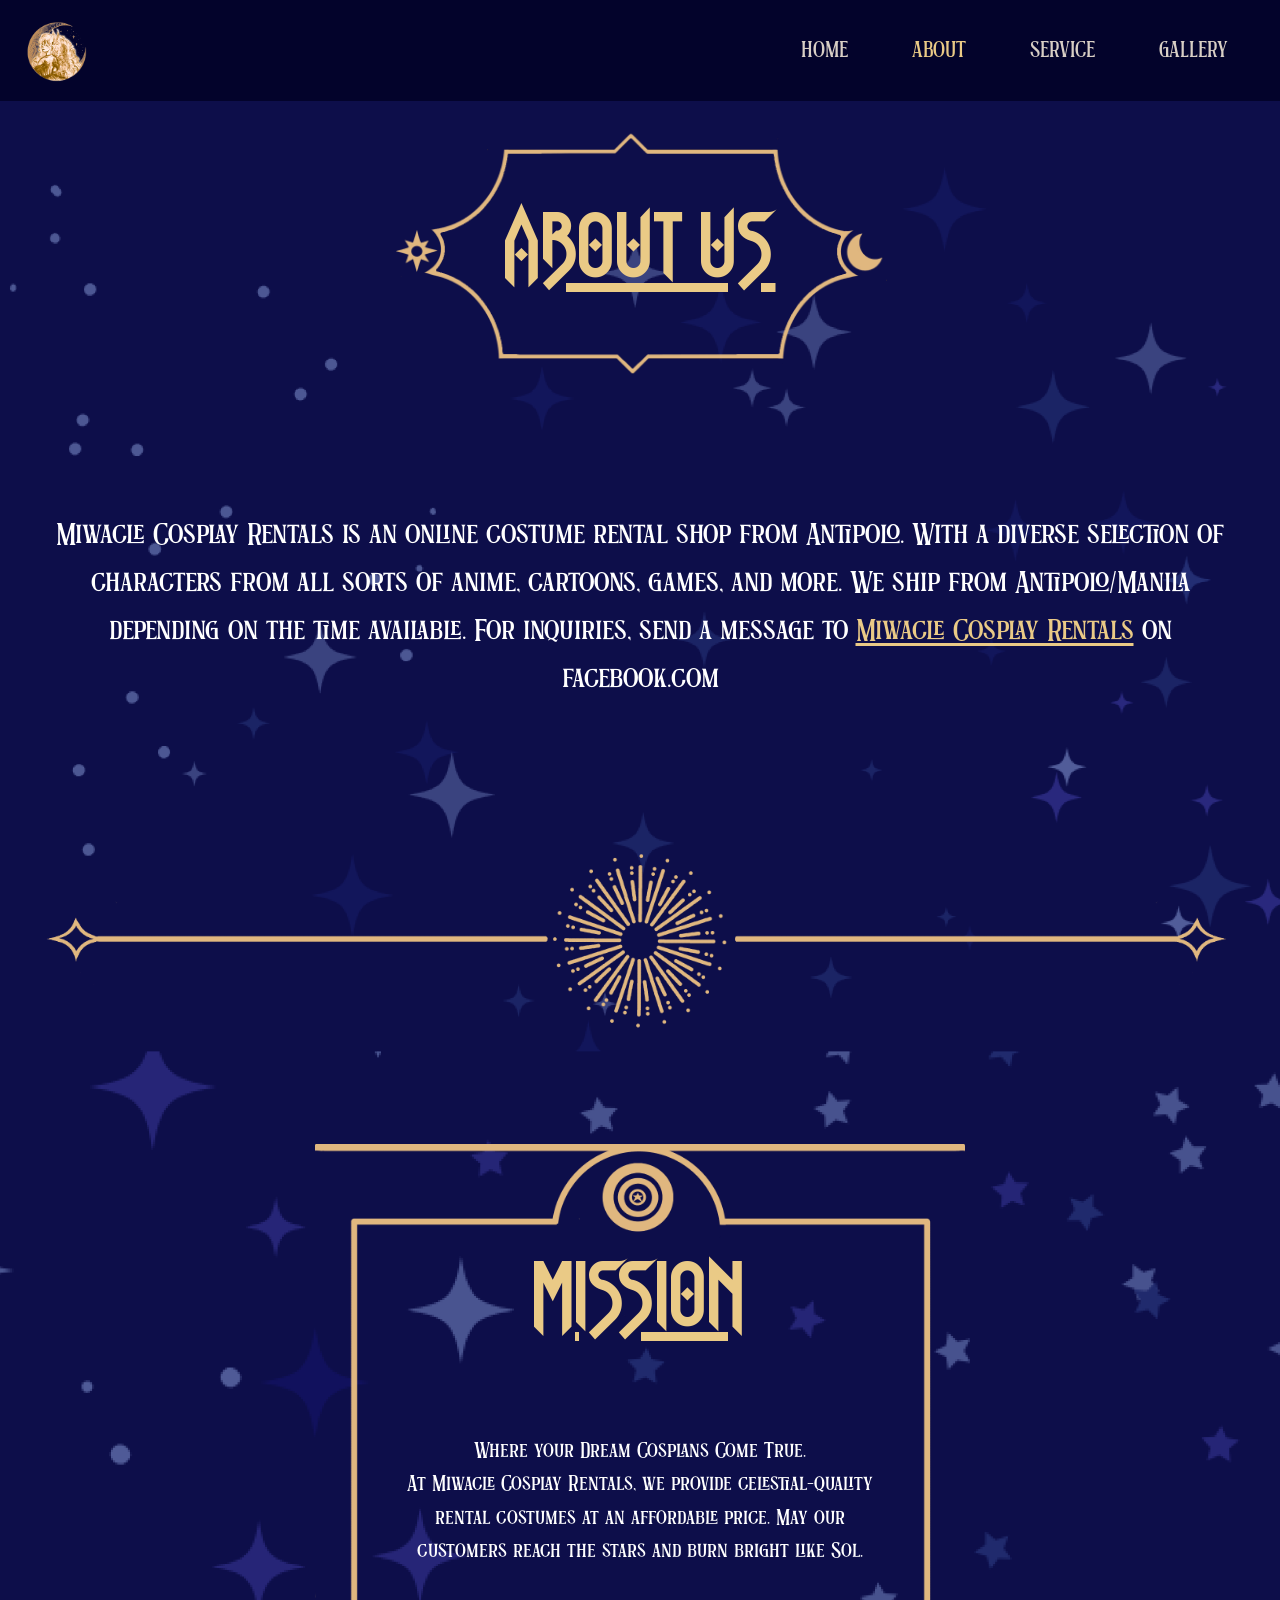
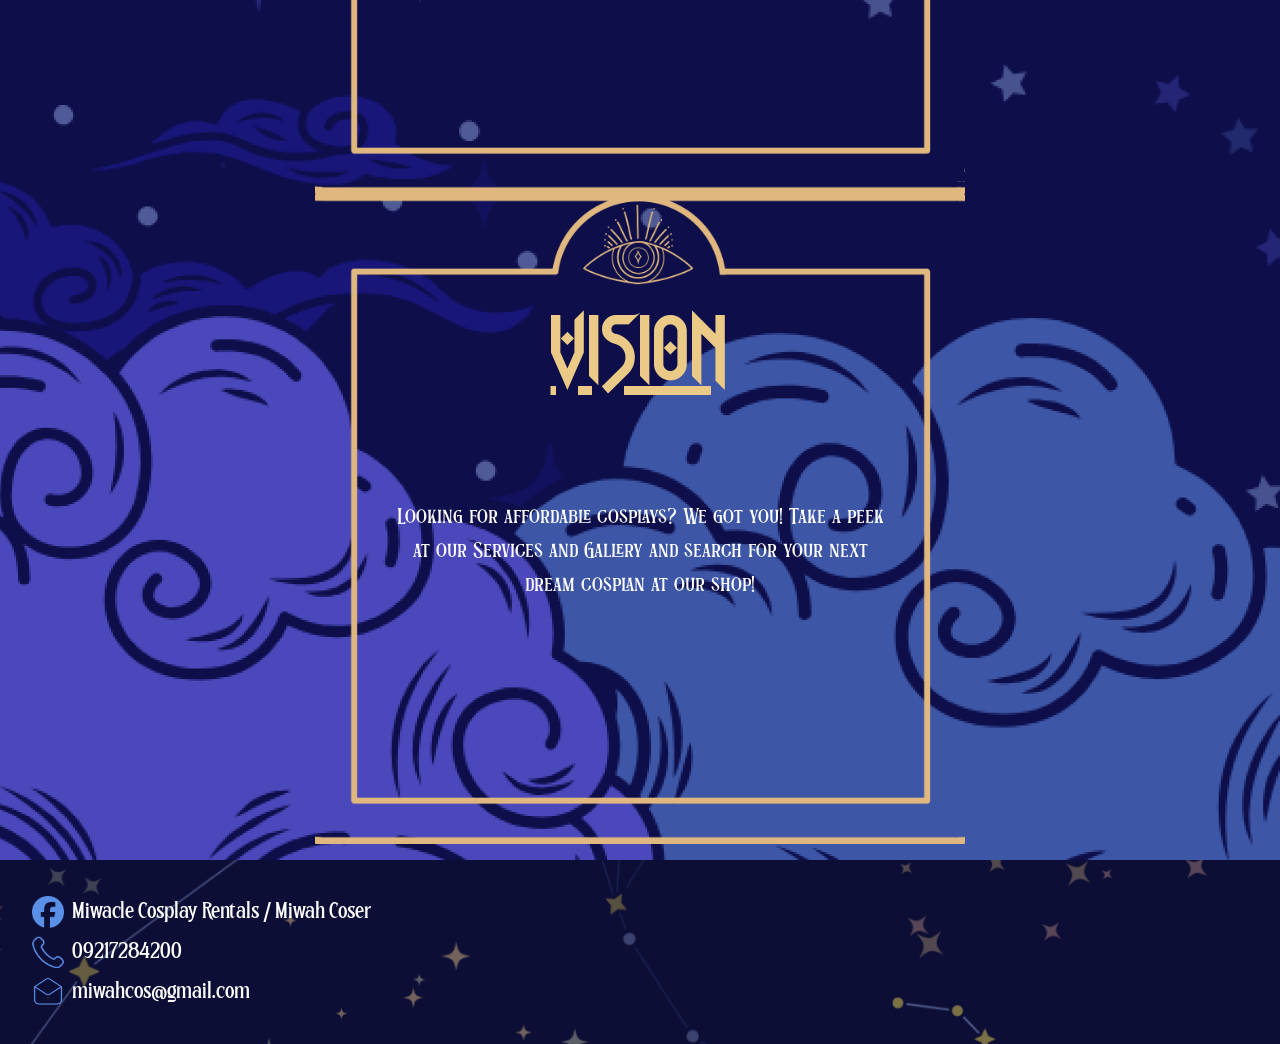
==== about.html @ 1b362990 "a" ====
<!DOCTYPE html>
<html lang="en">
  <head>
    <meta charset="UTF-8" />
    <meta name="viewport" content="width=device-width, initial-scale=1.0" />
    <title>Miwacle Cosplay Rental</title>
    <link
      href="https://cdn.jsdelivr.net/npm/bootstrap@5.0.2/dist/css/bootstrap.min.css"
      rel="stylesheet"
      integrity="sha384-EVSTQN3/azprG1Anm3QDgpJLIm9Nao0Yz1ztcQTwFspd3yD65VohhpuuCOmLASjC"
      crossorigin="anonymous"
    />
    <link href="aboutStyles.css" rel="stylesheet" />
    <link
      rel="icon"
      href="images/PROFILE LOGO-GOLD.png"
      type="image/icon type"
    />
    <link href="aboutStyles.css" rel="stylesheet" />
  </head>
  <body>

    <!-- nav -->
    <nav
      class="navbar navbar-dark sticky-top nav-white navbar-expand-sm bg-dark-blue mt-0"
    >
      <div class="container-fluid mx-2">
        <a href="home.html" class="navbar-brand"
          ><img
            src="images/PROFILE LOGO-GOLD.png"
            alt="Miwacle-Gold-Logo"
            id="logo"
        /></a>
        <button
          type="button"
          data-bs-toggle="collapse"
          data-bs-target="#navbarNav"
          class="navbar-toggler"
          aria-controls="navbarNav"
          aria-expanded="false"
          aria-label="Toggle navigation"
        >
          <span class="navbar-toggler-icon"></span>
        </button>
        <div
          class="collapse navbar-collapse justify-content-end"
          id="navbarNav"
        >
          <ul class="navbar-nav align-items-center">
            <li class="nav-item mx-4">
              <a href="home.html" class="nav-link">HOME</a>
            </li>
            <li class="nav-item mx-4">
              <a href="#" class="nav-link text-color-gold-yellow">ABOUT</a>
            </li>
            <li class="nav-item mx-4">
              <a href="services.html" class="nav-link">SERVICE</a>
            </li>
            <li class="nav-item mx-4">
              <a href="gallery.html" class="nav-link">GALLERY</a>
            </li>
          </ul>
        </div>
      </div>
    </nav>

    <!-- Header -->
    <!-- ABOUT US AND SERVICES -->
    <div
      class="container-fluid d-flex justify-content-center align-items-center mb-5 extra-margin-bottom"
      >
      <img
        src="images/MIWACLE-CONTAINER.png"
        alt="Miwacle Services Header
      Frame"
        class="position-absolute"
        id="headerFrame"
      />
      <h1 class="text-center text-decoration-underline text-color-gold-yellow">
        About Us
      </h1>
    </div>
      <br /><br /><br />

      <!-- ABOUT US INFO -->
      <div 
        class="fs-2 text-center text-color-white m-5"
        id="aboutUsText"
      >
          Miwacle Cosplay Rentals is an online costume rental shop from Antipolo. With a diverse selection of characters from all sorts 
          of anime, cartoons, games, and more. We ship from Antipolo/Manila depending on the time available. For inquiries, send a message 
          to <a href="https://web.facebook.com/people/Miwacle-Cosplay-Rentals/61555627856739/?_rdc=1&_rdr" class="text-color-gold-yellow">Miwacle Cosplay Rentals</a> on facebook.com
      </div>

      <!-- ABOUT LINE -->
      <div class="container-fluid text-center">
        <img src="images/ABOUT_LINE.png" class="img-fluid">
      </div>

    <!-- ABOUT US AND SERVICES -->
    <div
      class="container-fluid d-flex flex-wrap justify-content-center"
      id="pagesContainer"
    >
      <div
        class="flex-column justify-content-center align-items-center"
        id="Mission"
      >
        <h1>Mission</h1>
        <p class="mx-auto w-75">
          Where your Dream Cosplans Come True.
          <br />
          At Miwacle Cosplay Rentals, we provide celestial-quality rental
          costumes at an affordable price. May our customers reach the stars and
          burn bright like Sol.
        </p>
      </div>
      <div
        class="flex-column justify-content-center align-items-center"
        id="Vision"
      >
        <h1 class="mb-0">Vision</h1>
        <p class="mx-auto w-75">
          Looking for affordable cosplays? We got you! Take a peek at our
          Services and Gallery and search for your next dream cosplan at our
          shop!
        </p>
      </div>
    </div>

      <!-- ABOUT US AND SERVICES
      <div
        class="container-fluid d-flex flex-wrap justify-content-center"
        id="pagesContainer"
      >
        <div
          class="flex-column justify-content-center align-items-center"
          id="AboutUs"
        >
          <h1>About Us</h1>
          <p class="mx-auto w-75">
            Lorem ipsum dolor sit, amet consectetur adipisicing elit. Architecto
            nihil commodi ipsum, expedita, quos consequuntur qui quibusdam numquam
            beatae tempore illo sed cupiditate enim quis maxime, magnam ratione!
            Debitis, natus.
          </p>

        </div>

        <div
          class="flex-column justify-content-center align-items-center"
          id="Services"
        >
          <h1 class="mb-0">Services</h1>
          <p class="mx-auto w-75">
            Lorem ipsum dolor sit, amet consectetur adipisicing elit. Architecto
            nihil commodi ipsum, expedita, quos consequuntur qui quibusdam numquam
            beatae tempore illo sed cupiditate enim quis maxime, magnam ratione!
            Debitis, natus.
          </p>
        </div>
      </div>
        
        <img 
          src="images/MISSION.png" 
          alt="Vision Frame"
          class="position-relative"
          id="aboutUsFrame">
        
      </div> -->
      
      <!-- FOOTER -->
    <div
    class="container-fluid position-relative sticky-bottom bg-primary mb-0"
    id="footer"
    >
      <div class="d-flex flex-column">
        <div>
          <img src="images/facebookIcon.png" class="icon me-2 my-1" />Miwacle
          Cosplay Rentals / Miwah Coser
        </div>
        <div>
          <img src="images/phoneIcon.png" class="icon me-2 my-1" />09217284200
        </div>
        <div>
          <img
            src="images/emailIcon.png"
            class="icon me-2 my-1"
          />miwahcos@gmail.com
        </div>
      </div>
  </div>
    <script
      src="https://cdn.jsdelivr.net/npm/bootstrap@5.0.2/dist/js/bootstrap.bundle.min.js"
      integrity="sha384-MrcW6ZMFYlzcLA8Nl+NtUVF0sA7MsXsP1UyJoMp4YLEuNSfAP+JcXn/tWtIaxVXM"
      crossorigin="anonymous"
    ></script>
    <script
      src="https://cdn.jsdelivr.net/npm/@popperjs/core@2.9.2/dist/umd/popper.min.js"
      integrity="sha384-IQsoLXl5PILFhosVNubq5LC7Qb9DXgDA9i+tQ8Zj3iwWAwPtgFTxbJ8NT4GN1R8p"
      crossorigin="anonymous"
    ></script>
    <script
      src="https://cdn.jsdelivr.net/npm/bootstrap@5.0.2/dist/js/bootstrap.min.js"
      integrity="sha384-cVKIPhGWiC2Al4u+LWgxfKTRIcfu0JTxR+EQDz/bgldoEyl4H0zUF0QKbrJ0EcQF"
      crossorigin="anonymous"
    ></script>
    <script src="servicesScript.js"></script>
  </body>
</html>
---- aboutStyles.css ----
/* 
https://rhodesmill.org/brandon/2011/concentric-css/
-=CONCENTRIC CSS=-
{
    display: ;    // Where and how the box is placed
    position: ;
    float: ;
    clear: ;

    visibility: ;  // Can the box be seen?
    opacity: ;
    z-index: ;

    margin: ;     // Layers of the box model
    outline: ;
    border: ;
    background: ;
    padding: ;

    width: ;      // Content dimensions and scrollbars
    height: ;
    overflow: ;

    color: ;      // Text
    text: ;
    font: ;
}
*/

@font-face {
  font-family: laSignora;
  src: url(fonts/LaSignora-DemoVersion-Regular.otf);
}

@font-face {
  font-family: theBlowar;
  src: url(fonts/TheBlowarRegular-d91mZ.ttf);
}

@font-face {
  font-family: bismark;
  src: url(fonts/Bismarck.otf);
}

:root {
  --dark-blue: #03032b;
  --darker-white: #d8cfc5;
  --gold-yellow: #eaca86;
}

* {
  font-family: "laSignora";
  color: white;
}

body {
  background-image: url("images/MIWACLE-BACKGROUND.png");
  background-size: cover;
  font-size: 1.4rem;
}

h1 {
  font-size: 6rem;
  font-family: "bismark";
  color: var(--gold-yellow);
  text-decoration-line: underline;
}

/* TEXT AND BACKGROUND COLOR */
.bg-dark-blue {
  background-color: #03032b !important;
}

.bg-semi-transparent-white {
  background-color: hsla(235, 62%, 31%, 0.25) !important;
}

.text-color-specialYellow {
  color: #eaca86 !important;
}

.text-color-yellow {
  color: #cf920f !important;
}

.text-color-gold-yellow {
  color: var(--gold-yellow) !important;
}


/* REUSABLE */
.py-6 {
  padding-top: 6rem !important;
  padding-bottom: 6rem !important;
}

/* BUTTONS */
.linkButton {
  border: 2px solid var(--gold-yellow);
  border-radius: 10px;
  background-color: var(--dark-blue);
  padding: 0.25rem 1rem;
  transition: transform 0.25s ease-in-out, padding 0.1s, font-size 0.25s ease-in-out;
  display: inline;
}

.linkButton:hover {
  transform: scale(1.1); 
  padding: 0.25rem 1rem; 
  font-size: 1.6rem;
  color: #eaca86;
}

/* NAV CLASSES AND IDS*/
#logo {
  width: 75px;
  height: 75px;
}

.nav-link {
  color: #d8cfc5; 
  transition: color 0.25s ease, transform 0.25s ease, font-size 0.25s ease;
}

.nav-link:hover {
  color: var(--gold-yellow) !important;
  transform: scale(1.1);    
  position: inherit;  
  font-size: 1.6rem;
  transform: scale(1.1);
  transform-origin: center;
}

.nav-item a {
  color: #d8cfc5;
}

nav {
  margin-bottom: 10vh;
}

/* HEADER FRAME */
#headerFrame {
  width: 494.4px;
  height: 251.52px;
}


/* PROMO RENT FRAME AND OR CAROUSEL */
#promoFrame {
  width: 580.8px;
  height: 580.8px;
}

#promoFrame + img {
  width: 448.8px;
  height: 448.8px;
}

.carousel-inner {
  width: 448.8px;
  height: 448.8px;
}

.carousel-item > img {
  width: 448.8px;
  height: 448.8px;
  object-fit: cover;
}

/* ABOUT US, SERVICES, GALLERY*/
#pagesContainer {
  padding: 1rem;
}

#pagesContainer > div {
  width: 650px;
  height: 650px;

  display: grid;
  grid-template-rows: 100px 100px 300px 50px;
  grid-template-areas: "." "header" "text" "button";
  gap: 0.5rem;

  background-size: cover;
  text-align: center;
}

#pagesContainer > #Mission {
  background-image: url(images/MISSION.png);
}

#pagesContainer > #Vision {
  background-image: url(images/VISION.png);
}

#pagesContainer input {
  display: inline;
}

#pagesContainer a {
  display: inline;
}

#pagesContainer h1 {
  grid-area: header;
}

#pagesContainer p {
  grid-area: text;
}

#pagesContainer a {
  grid-area: button;
}

#pagesContainer > div > div {
  grid-area: text;
}

/* FOOTER */
#footer {
  padding: 2rem;
  background-image: url("images/MIWACLE-FOOTER-BG.png");
  background-size: cover;
}

#footer * {
  color: white;
  font-family: "theBlowar";
}

.icon {
  width: 2rem;
  height: 2rem;
}
---- aboutStyles.css ----
/* 
https://rhodesmill.org/brandon/2011/concentric-css/
-=CONCENTRIC CSS=-
{
    display: ;    // Where and how the box is placed
    position: ;
    float: ;
    clear: ;

    visibility: ;  // Can the box be seen?
    opacity: ;
    z-index: ;

    margin: ;     // Layers of the box model
    outline: ;
    border: ;
    background: ;
    padding: ;

    width: ;      // Content dimensions and scrollbars
    height: ;
    overflow: ;

    color: ;      // Text
    text: ;
    font: ;
}
*/

@font-face {
  font-family: laSignora;
  src: url(fonts/LaSignora-DemoVersion-Regular.otf);
}

@font-face {
  font-family: theBlowar;
  src: url(fonts/TheBlowarRegular-d91mZ.ttf);
}

@font-face {
  font-family: bismark;
  src: url(fonts/Bismarck.otf);
}

:root {
  --dark-blue: #03032b;
  --darker-white: #d8cfc5;
  --gold-yellow: #eaca86;
}

* {
  font-family: "laSignora";
  color: white;
}

body {
  background-image: url("images/MIWACLE-BACKGROUND.png");
  background-size: cover;
  font-size: 1.4rem;
}

h1 {
  font-size: 6rem;
  font-family: "bismark";
  color: var(--gold-yellow);
  text-decoration-line: underline;
}

/* TEXT AND BACKGROUND COLOR */
.bg-dark-blue {
  background-color: #03032b !important;
}

.bg-semi-transparent-white {
  background-color: hsla(235, 62%, 31%, 0.25) !important;
}

.text-color-specialYellow {
  color: #eaca86 !important;
}

.text-color-yellow {
  color: #cf920f !important;
}

.text-color-gold-yellow {
  color: var(--gold-yellow) !important;
}


/* REUSABLE */
.py-6 {
  padding-top: 6rem !important;
  padding-bottom: 6rem !important;
}

/* BUTTONS */
.linkButton {
  border: 2px solid var(--gold-yellow);
  border-radius: 10px;
  background-color: var(--dark-blue);
  padding: 0.25rem 1rem;
  transition: transform 0.25s ease-in-out, padding 0.1s, font-size 0.25s ease-in-out;
  display: inline;
}

.linkButton:hover {
  transform: scale(1.1); 
  padding: 0.25rem 1rem; 
  font-size: 1.6rem;
  color: #eaca86;
}

/* NAV CLASSES AND IDS*/
#logo {
  width: 75px;
  height: 75px;
}

.nav-link {
  color: #d8cfc5; 
  transition: color 0.25s ease, transform 0.25s ease, font-size 0.25s ease;
}

.nav-link:hover {
  color: var(--gold-yellow) !important;
  transform: scale(1.1);    
  position: inherit;  
  font-size: 1.6rem;
  transform: scale(1.1);
  transform-origin: center;
}

.nav-item a {
  color: #d8cfc5;
}

nav {
  margin-bottom: 10vh;
}

/* HEADER FRAME */
#headerFrame {
  width: 494.4px;
  height: 251.52px;
}


/* PROMO RENT FRAME AND OR CAROUSEL */
#promoFrame {
  width: 580.8px;
  height: 580.8px;
}

#promoFrame + img {
  width: 448.8px;
  height: 448.8px;
}

.carousel-inner {
  width: 448.8px;
  height: 448.8px;
}

.carousel-item > img {
  width: 448.8px;
  height: 448.8px;
  object-fit: cover;
}

/* ABOUT US, SERVICES, GALLERY*/
#pagesContainer {
  padding: 1rem;
}

#pagesContainer > div {
  width: 650px;
  height: 650px;

  display: grid;
  grid-template-rows: 100px 100px 300px 50px;
  grid-template-areas: "." "header" "text" "button";
  gap: 0.5rem;

  background-size: cover;
  text-align: center;
}

#pagesContainer > #Mission {
  background-image: url(images/MISSION.png);
}

#pagesContainer > #Vision {
  background-image: url(images/VISION.png);
}

#pagesContainer input {
  display: inline;
}

#pagesContainer a {
  display: inline;
}

#pagesContainer h1 {
  grid-area: header;
}

#pagesContainer p {
  grid-area: text;
}

#pagesContainer a {
  grid-area: button;
}

#pagesContainer > div > div {
  grid-area: text;
}

/* FOOTER */
#footer {
  padding: 2rem;
  background-image: url("images/MIWACLE-FOOTER-BG.png");
  background-size: cover;
}

#footer * {
  color: white;
  font-family: "theBlowar";
}

.icon {
  width: 2rem;
  height: 2rem;
}
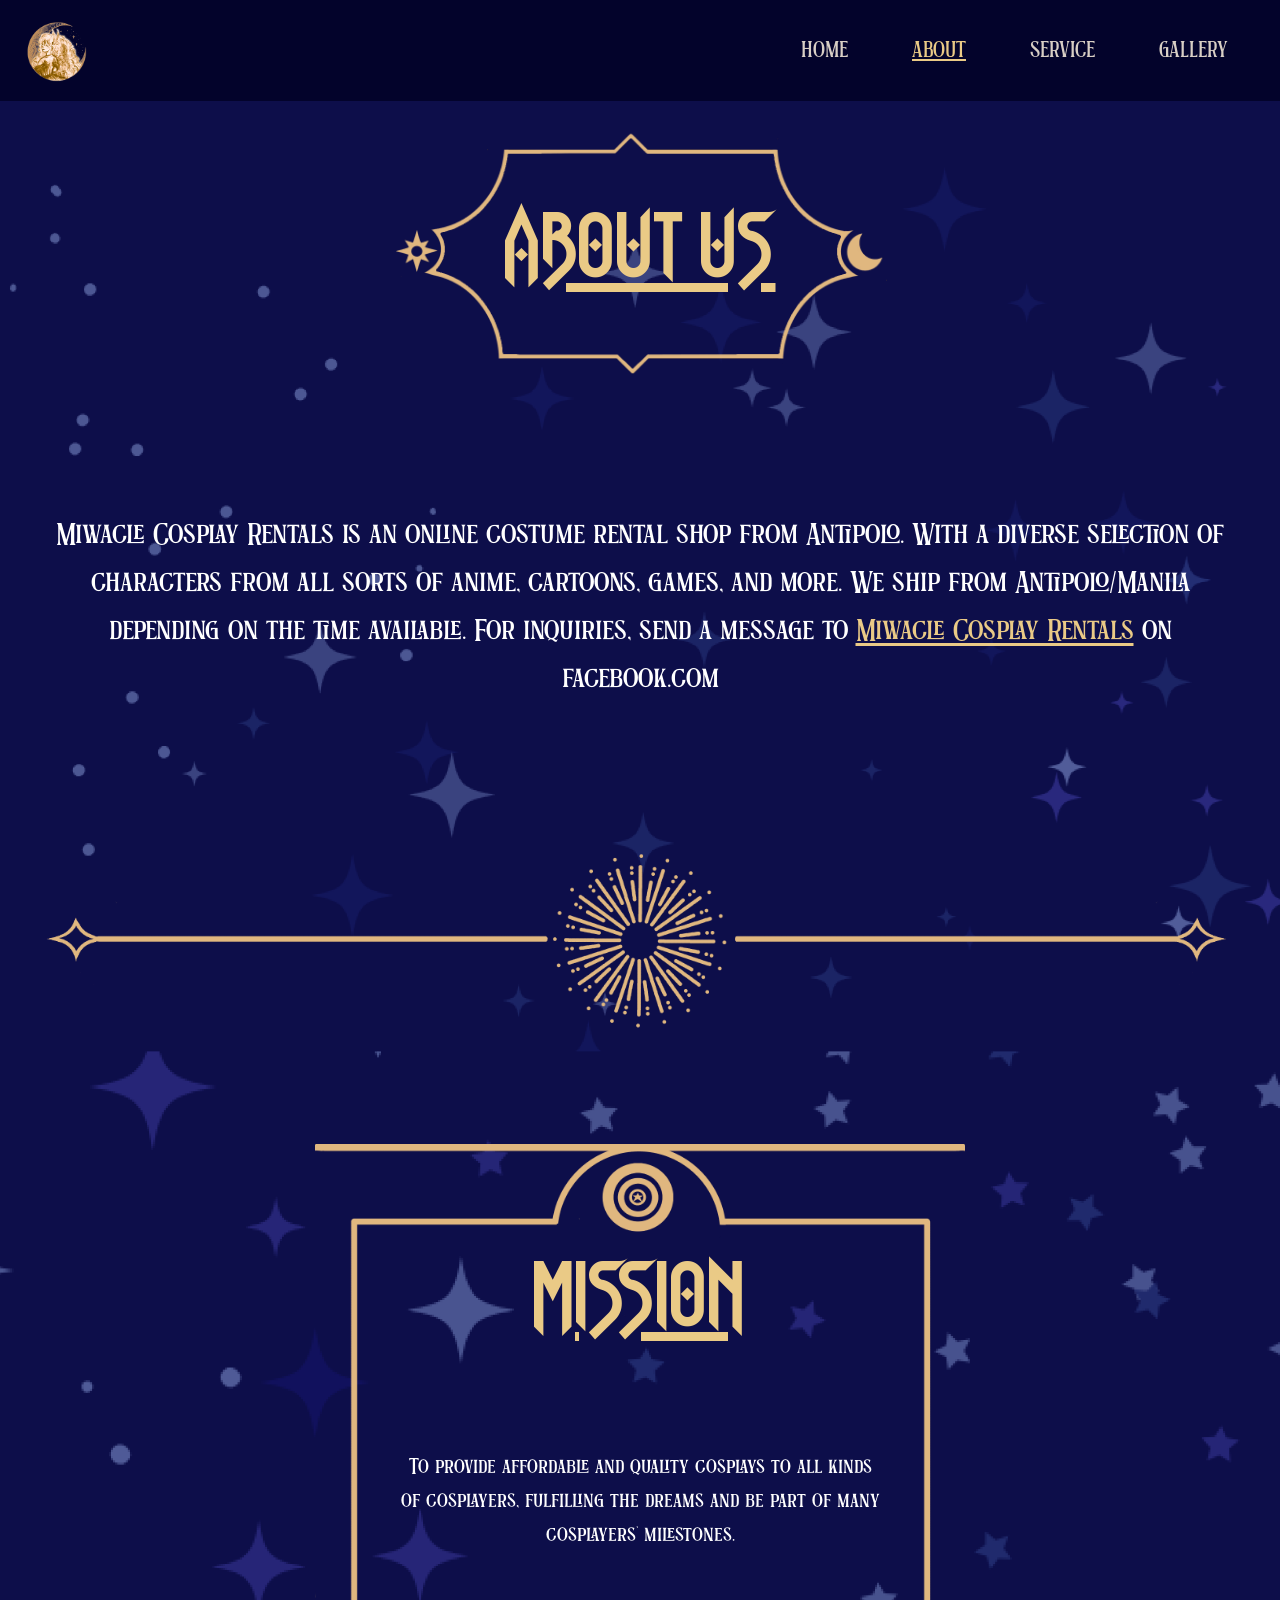
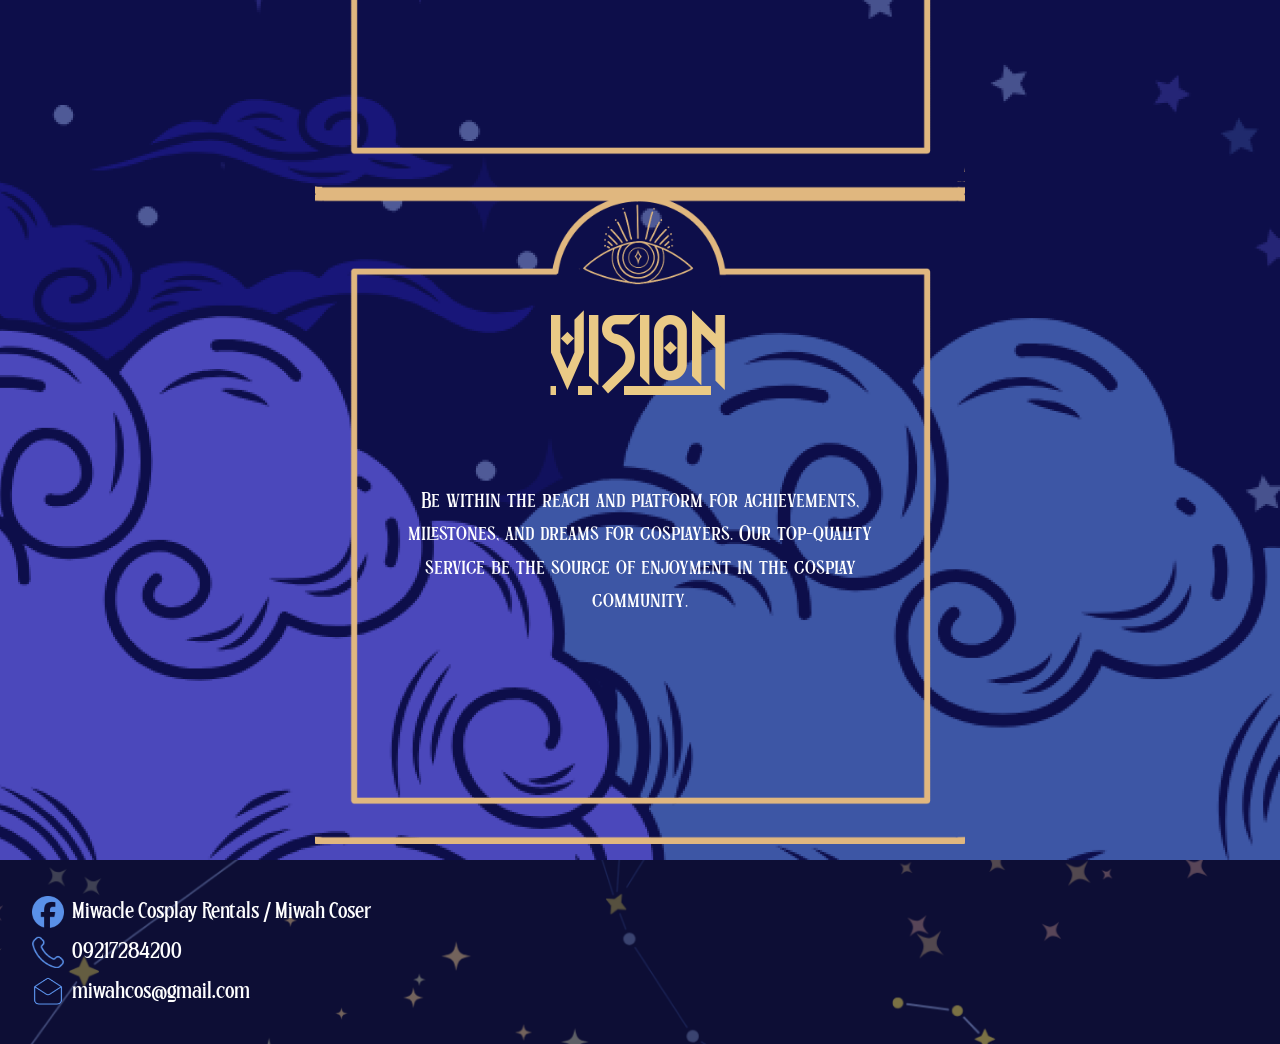
==== commit 2cdbcfee: "a" ====
--- a/about.html
+++ b/about.html
@@ -48,10 +48,10 @@
         >
           <ul class="navbar-nav align-items-center">
             <li class="nav-item mx-4">
-              <a href="home.html" class="nav-link">HOME</a>
-            </li>
-            <li class="nav-item mx-4">
-              <a href="#" class="nav-link text-color-gold-yellow">ABOUT</a>
+              <a href="index.html" class="nav-link">HOME</a>
+            </li>
+            <li class="nav-item mx-4">
+              <a href="#" class="nav-link text-color-gold-yellow text-decoration-underline">ABOUT</a>
             </li>
             <li class="nav-item mx-4">
               <a href="services.html" class="nav-link">SERVICE</a>
@@ -108,11 +108,7 @@
       >
         <h1>Mission</h1>
         <p class="mx-auto w-75">
-          Where your Dream Cosplans Come True.
-          <br />
-          At Miwacle Cosplay Rentals, we provide celestial-quality rental
-          costumes at an affordable price. May our customers reach the stars and
-          burn bright like Sol.
+          To provide affordable and quality cosplays to all kinds of cosplayers, fulfilling the dreams and be part of many cosplayers' milestones.
         </p>
       </div>
       <div
@@ -121,9 +117,8 @@
       >
         <h1 class="mb-0">Vision</h1>
         <p class="mx-auto w-75">
-          Looking for affordable cosplays? We got you! Take a peek at our
-          Services and Gallery and search for your next dream cosplan at our
-          shop!
+          Be within the reach and platform for achievements, milestones, and dreams for cosplayers. Our top-quality service be the source of enjoyment
+          in the cosplay community.
         </p>
       </div>
     </div>
@@ -190,7 +185,7 @@
         </div>
       </div>
   </div>
-    <script
+    <!-- <script
       src="https://cdn.jsdelivr.net/npm/bootstrap@5.0.2/dist/js/bootstrap.bundle.min.js"
       integrity="sha384-MrcW6ZMFYlzcLA8Nl+NtUVF0sA7MsXsP1UyJoMp4YLEuNSfAP+JcXn/tWtIaxVXM"
       crossorigin="anonymous"
@@ -199,7 +194,7 @@
       src="https://cdn.jsdelivr.net/npm/@popperjs/core@2.9.2/dist/umd/popper.min.js"
       integrity="sha384-IQsoLXl5PILFhosVNubq5LC7Qb9DXgDA9i+tQ8Zj3iwWAwPtgFTxbJ8NT4GN1R8p"
       crossorigin="anonymous"
-    ></script>
+    ></script> -->
     <script
       src="https://cdn.jsdelivr.net/npm/bootstrap@5.0.2/dist/js/bootstrap.min.js"
       integrity="sha384-cVKIPhGWiC2Al4u+LWgxfKTRIcfu0JTxR+EQDz/bgldoEyl4H0zUF0QKbrJ0EcQF"
